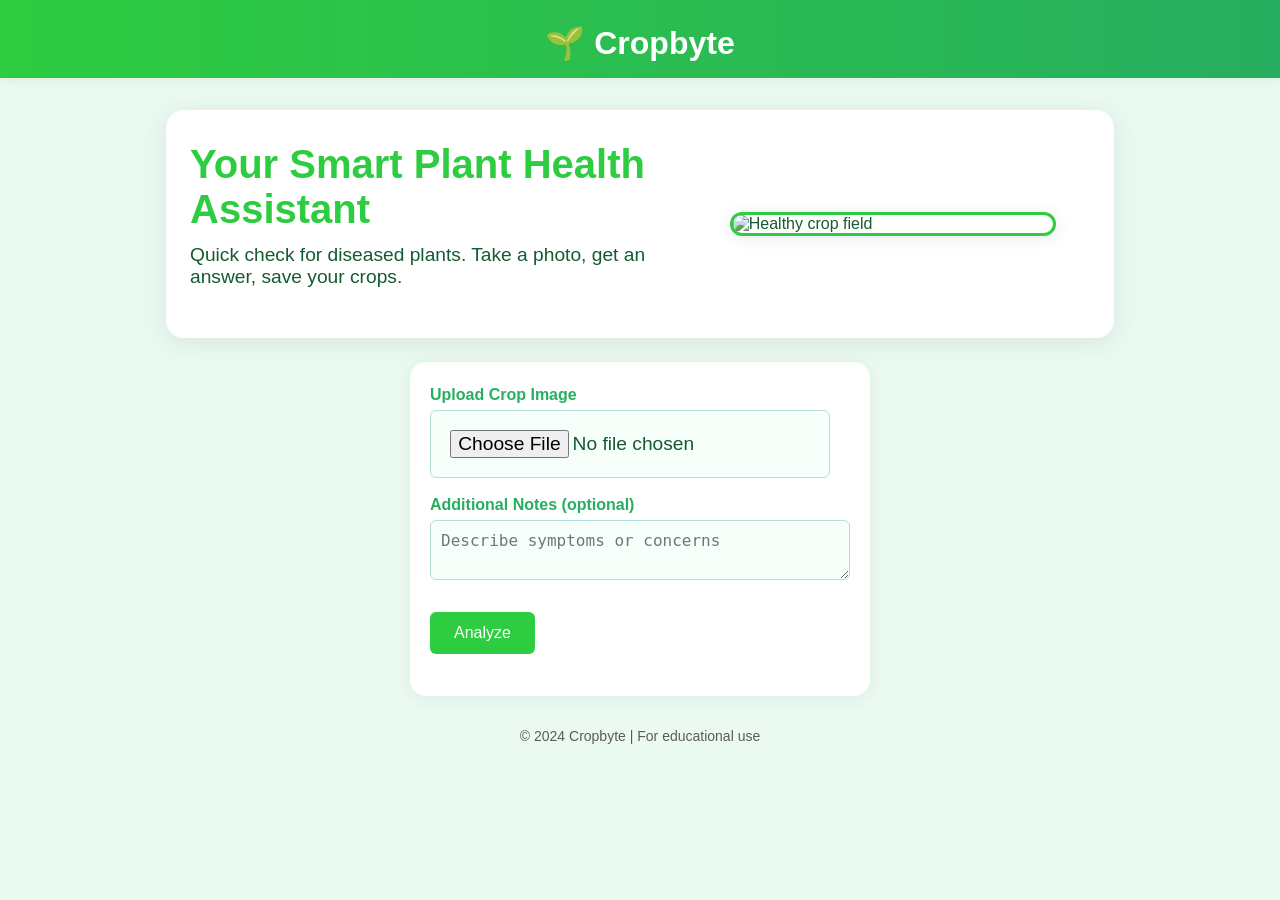
==== main.html @ a3f7360e "Add files via upload" ====
<!DOCTYPE html>
<html lang="en">
<head>
  <meta charset="UTF-8">
  <title>Cropbyte</title>
  <link rel="stylesheet" href="style.css">
</head>
<body class="main-page">
     <header>
        <h1 style="margin:0;">🌱 Cropbyte</h1>
    </header>
    <section class="hero">
        <div class="hero-text">
            <div class="hero-title" id="heroTitle"></div>
            <div class="hero-desc" id="heroDesc">Quick check for diseased plants. Take a photo, get an answer, save your crops.
            </div>
        </div>
        <div class="hero-img">
            <img src="https://images.unsplash.com/photo-1599328580087-15c9dab481f3?w=600&auto=format&fit=crop&q=60&ixlib=rb-4.1.0&ixid=M3wxMjA3fDB8MHxzZWFyY2h8N3x8cGFkZHklMjBmaWVsZHxlbnwwfHwwfHx8MA%3D%3D" alt="Healthy crop field">
        </div>
    </section>
    <main>
        <form id="cropForm" autocomplete="off">
            <!-- Removed language and location fields -->
            <label for="imageInput" id="uploadLabel">Upload Crop Image</label>
            <input type="file" accept="image/*" id="imageInput" capture="environment" style="font-size:1.2em; padding:1em; width:100%; max-width:400px;">
            <div id="imageContainer"></div>
            <label for="notes" id="notesLabel">Additional Notes (optional)</label>
            <textarea id="notes" rows="2" placeholder="Describe symptoms or concerns"></textarea>
            <button type="button" id="analyzeBtn">Analyze</button>
        </form>
        <div class="result-section" id="resultSection" style="display:none;">
            <h2 id="detectedDiseaseLabel">Detected Disease: <span id="disease">Leaf Blight</span></h2>
            <p id="adviceLabel">Advice: <span id="advice">Use neem oil spray and isolate infected plants.</span></p>
            <button id="hearAdviceBtn">🔊 Hear Advice</button>
            <button id="downloadReportBtn">⬇ Download Report</button>
        </div>
    </main>
    <footer>
        &copy; 2024 Cropbyte | For educational use
    </footer>

  <script src="translation.js"></script>
  <script src="script.js"></script>
</body>
</html>
---- style.css ----
:root {
            --primary-green: #2ecc40;
            --secondary-green: #27ae60;
            --light-green: #eafaf1;
            --dark-green: #145a32;
            --white: #fff;
            --gray: #f9f9f9;
        }
        body {
            font-family: 'Segoe UI', Arial, sans-serif;
            padding: 0;
            margin: 0;
            background: var(--light-green);
            color: var(--dark-green);
            min-height: 100vh;
            display: flex;
            flex-direction: column;
            align-items: center;
        }
        header {
            background: linear-gradient(90deg, var(--primary-green), var(--secondary-green));
            color: var(--white);
            width: 100%;
            padding: 24px 0 16px 0;
            box-shadow: 0 2px 8px rgba(44, 62, 80, 0.07);
            margin-bottom: 0;
            display: flex;
            flex-direction: column;
            align-items: center;
        }
        .hero {
            width: 100%;
            max-width: 900px;
            display: flex;
            align-items: center;
            justify-content: space-between;
            gap: 32px;
            background: var(--white);
            border-radius: 18px;
            box-shadow: 0 4px 24px rgba(44, 62, 80, 0.10);
            margin: 32px 0 24px 0;
            padding: 32px 24px;
        }
        .hero-text {
            flex: 1.2;
        }
        .hero-title {
            font-size: 2.5rem;
            font-weight: 700;
            margin-bottom: 12px;
            color: var(--primary-green);
        }
        .hero-desc {
            font-size: 1.2rem;
            color: var(--dark-green);
            margin-bottom: 18px;
        }
        .hero-img {
            flex: 1;
            display: flex;
            align-items: center;
            justify-content: center;
        }
        .hero-img img {
            max-width: 320px;
            width: 100%;
            border-radius: 14px;
            box-shadow: 0 2px 16px rgba(44, 62, 80, 0.10);
            border: 3px solid var(--primary-green);
            background: #fff;
        }
        main {
            background: var(--white);
            border-radius: 16px;
            box-shadow: 0 2px 16px rgba(44, 62, 80, 0.08);
            padding: 24px 20px 32px 20px;
            max-width: 420px;
            width: 95vw;
            margin-bottom: 32px;
        }
        label {
            font-weight: 600;
            margin-bottom: 6px;
            display: block;
            color: var(--secondary-green);
        }
        select, input[type="file"], input[type="text"], textarea {
            padding: 10px;
            font-size: 16px;
            margin-bottom: 18px;
            border-radius: 6px;
            border: 1px solid #b2dfdb;
            width: 100%;
            box-sizing: border-box;
            background: #f6fff9;
            color: var(--dark-green);
        }
        #image-preview {
            margin-top: 16px;
            max-width: 100%;
            height: auto;
            border: 2px solid #b2dfdb;
            border-radius: 8px;
            box-shadow: 0 2px 8px rgba(44, 62, 80, 0.06);
        }
        .options {
            display: flex;
            flex-wrap: wrap;
            gap: 12px;
            margin-bottom: 18px;
            justify-content: space-between;
        }
        button {
            padding: 12px 24px;
            font-size: 16px;
            background: var(--primary-green);
            color: var(--white);
            border: none;
            border-radius: 6px;
            cursor: pointer;
            margin: 10px 0;
            transition: background 0.2s;
        }
         button:hover, button:focus {
            background: var(--secondary-green);
        }
        .result-section {
            margin-top: 18px;
            background: var(--light-green);
            border-radius: 8px;
            padding: 16px;
            box-shadow: 0 1px 4px rgba(59, 71, 83, 0.04);
        }
        footer {
            color:#5b5b5b; 
            font-size:14px; 
            margin-bottom:12px;
        }
        .card {
  background: var(--light-green);
  border-radius: 16px;
  box-shadow: 0 2px 16px rgba(44, 62, 80, 0.08);
  padding: 24px 12px;
  max-width: 350px;
  margin: 40px auto;
}

.lang-buttons {
  display: flex;
  flex-direction: column;
  gap: 14px;
  align-items: stretch;
}

.lang-btn {
  font-size: 1.1rem;
  padding: 14px 0;
  min-width: 0;
  border-radius: 8px;
  border: none;
  background: #52c36b;
  color: #fff;
  cursor: pointer;
  transition: background 0.2s;
}

.lang-btn:hover {
  background: #8bec53;
}

@media (max-width: 500px) {
  .card {
    max-width: 98vw;
    padding: 14px 4vw;
  }
  .lang-btn {
    font-size: 1rem;
    padding: 12px 0;
  }
  #title {
    font-size: 1.3rem;
  }
  #description {
    font-size: 1rem;
  }
}
        @media (max-width: 900px) {
            .hero {
                flex-direction: column;
                padding: 24px 8vw;
                gap: 18px;
            }
            .hero-img img {
                max-width: 220px;
            }
        }
        @media (max-width: 600px) {
            main {
                padding: 14px 4vw 24px 4vw;
                max-width: 98vw;
            }
            h1, .hero-title {
                font-size: 1.5rem;
            }
        .hero {
            padding: 16px 2vw;
        }
    }
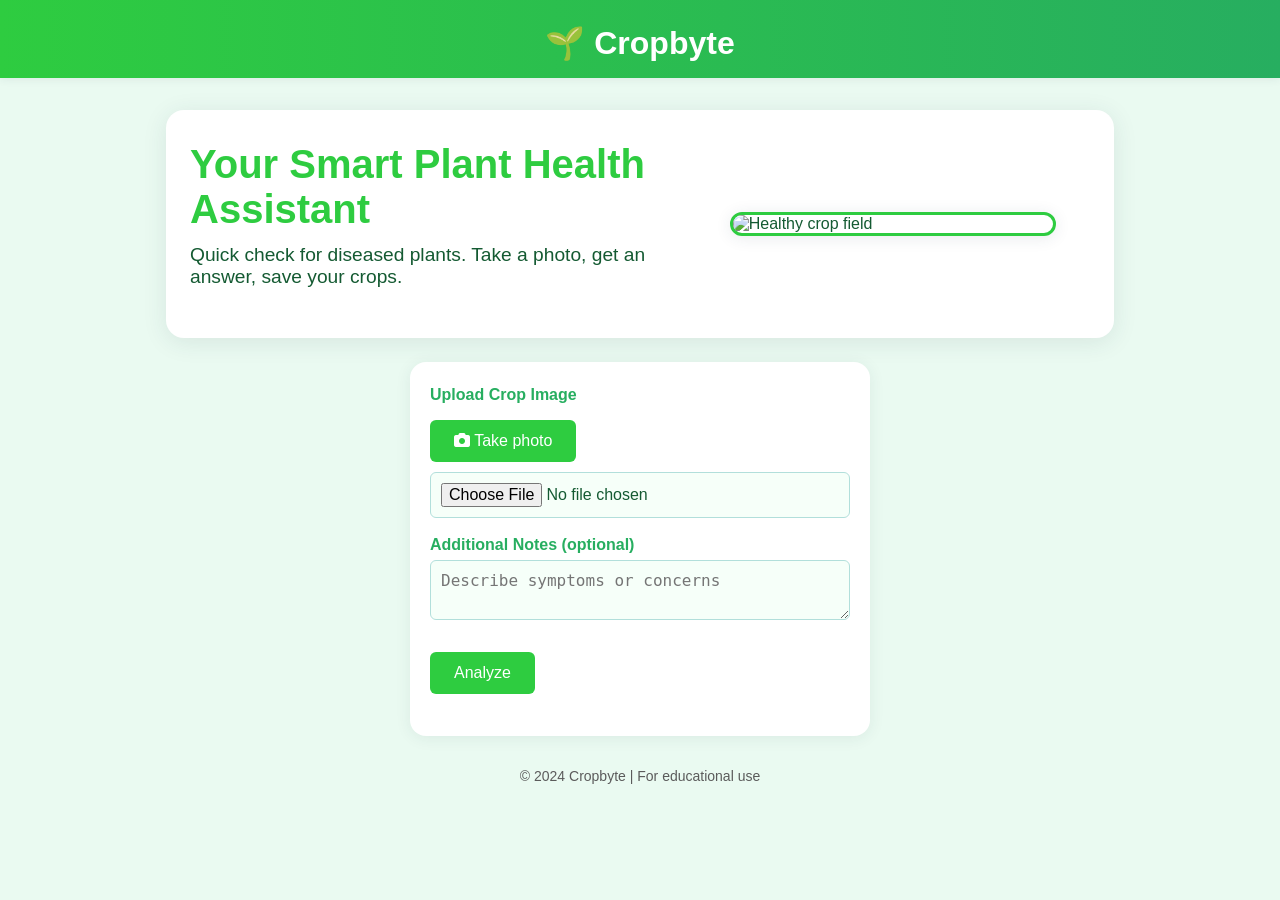
==== commit ca40b1ce: "Update main.html" ====
--- a/main.html
+++ b/main.html
@@ -4,6 +4,7 @@
   <meta charset="UTF-8">
   <title>Cropbyte</title>
   <link rel="stylesheet" href="style.css">
+  <link rel="stylesheet" href="https://cdnjs.cloudflare.com/ajax/libs/font-awesome/6.4.2/css/all.min.css">
 </head>
 <body class="main-page">
      <header>
@@ -18,23 +19,20 @@
         <div class="hero-img">
             <img src="https://images.unsplash.com/photo-1599328580087-15c9dab481f3?w=600&auto=format&fit=crop&q=60&ixlib=rb-4.1.0&ixid=M3wxMjA3fDB8MHxzZWFyY2h8N3x8cGFkZHklMjBmaWVsZHxlbnwwfHwwfHx8MA%3D%3D" alt="Healthy crop field">
         </div>
-    </section>
-    <main>
+          </section>
+          <main>
         <form id="cropForm" autocomplete="off">
             <!-- Removed language and location fields -->
             <label for="imageInput" id="uploadLabel">Upload Crop Image</label>
-            <input type="file" accept="image/*" id="imageInput" capture="environment" style="font-size:1.2em; padding:1em; width:100%; max-width:400px;">
+            <button type="button" id="takePhotoBtn" style="margin-bottom:10px;">
+          <i class="fa-solid fa-camera"></i> Take photo
+            </button>
+            <input type="file" accept="image/*" capture="environment" id="imageInput">
             <div id="imageContainer"></div>
             <label for="notes" id="notesLabel">Additional Notes (optional)</label>
             <textarea id="notes" rows="2" placeholder="Describe symptoms or concerns"></textarea>
             <button type="button" id="analyzeBtn">Analyze</button>
         </form>
-        <div class="result-section" id="resultSection" style="display:none;">
-            <h2 id="detectedDiseaseLabel">Detected Disease: <span id="disease">Leaf Blight</span></h2>
-            <p id="adviceLabel">Advice: <span id="advice">Use neem oil spray and isolate infected plants.</span></p>
-            <button id="hearAdviceBtn">🔊 Hear Advice</button>
-            <button id="downloadReportBtn">⬇ Download Report</button>
-        </div>
     </main>
     <footer>
         &copy; 2024 Cropbyte | For educational use
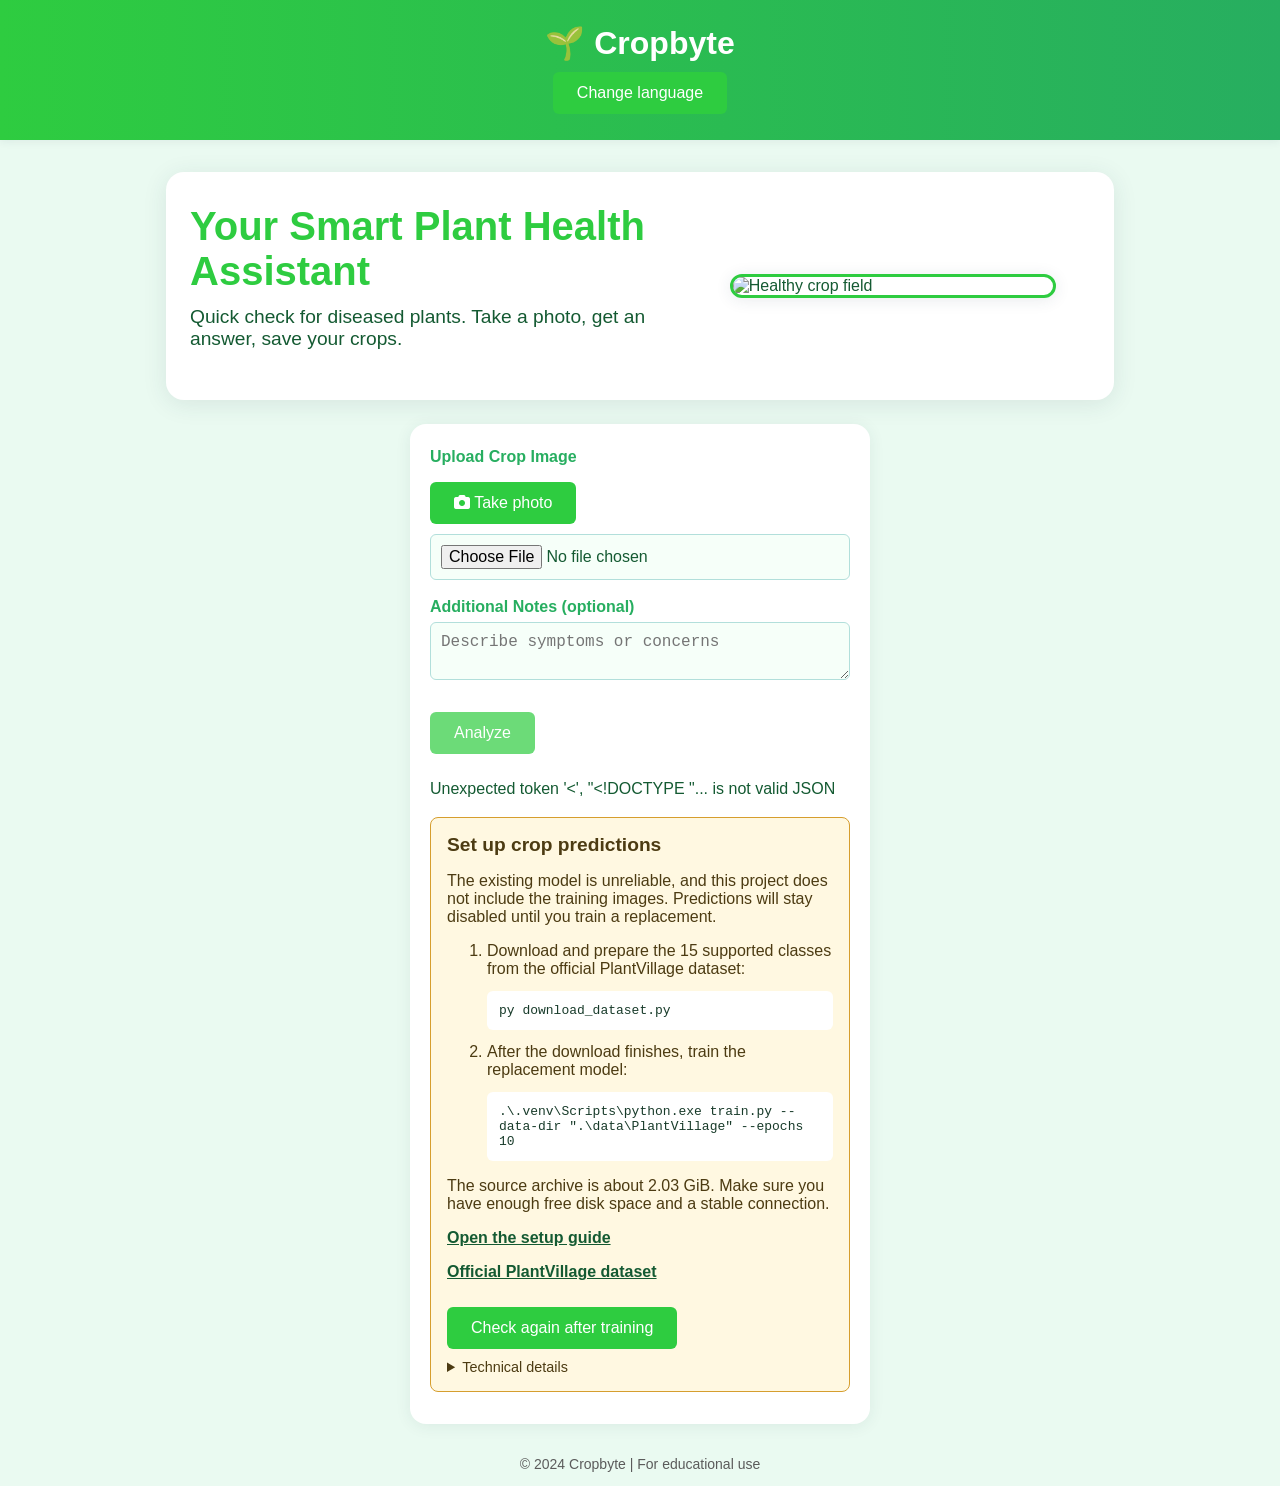
==== commit 40082e1d: "Retrain crop disease model, update website UI, add Flask app and requirements" ====
--- a/main.html
+++ b/main.html
@@ -9,6 +9,7 @@
 <body class="main-page">
      <header>
         <h1 style="margin:0;">🌱 Cropbyte</h1>
+        <button type="button" id="changeLanguageBtn">Change language</button>
     </header>
     <section class="hero">
         <div class="hero-text">
@@ -22,16 +23,55 @@
           </section>
           <main>
         <form id="cropForm" autocomplete="off">
-            <!-- Removed language and location fields -->
             <label for="imageInput" id="uploadLabel">Upload Crop Image</label>
-            <button type="button" id="takePhotoBtn" style="margin-bottom:10px;">
-          <i class="fa-solid fa-camera"></i> Take photo
+            <button type="button" id="takePhotoBtn">
+              <i class="fa-solid fa-camera" aria-hidden="true"></i> Take photo
             </button>
-            <input type="file" accept="image/*" capture="environment" id="imageInput">
-            <div id="imageContainer"></div>
+            <input type="file" accept="image/*" capture="environment" id="imageInput" required>
+            <div id="imagePreview" class="image-preview" hidden></div>
             <label for="notes" id="notesLabel">Additional Notes (optional)</label>
             <textarea id="notes" rows="2" placeholder="Describe symptoms or concerns"></textarea>
-            <button type="button" id="analyzeBtn">Analyze</button>
+            <button type="submit" id="analyzeBtn">Analyze</button>
+            <p id="statusMessage" class="status-message" role="status" aria-live="polite"></p>
+            <section id="modelSetup" class="model-setup" role="alert" hidden>
+              <h2 id="modelSetupTitle">Prediction is not ready</h2>
+              <p id="modelSetupMessage"></p>
+              <ol>
+                <li>
+                  <span id="modelSetupDataset"></span>
+                  <pre><code id="downloadCommand">py download_dataset.py</code></pre>
+                </li>
+                <li>
+                  <span id="modelSetupTrain"></span>
+                  <pre><code id="trainCommand">.\.venv\Scripts\python.exe train.py --data-dir ".\data\PlantVillage" --epochs 10</code></pre>
+                </li>
+              </ol>
+              <p id="modelSetupSpace"></p>
+              <p><a id="readmeLink" href="README.md">Open the setup guide</a></p>
+              <p><a id="datasetLink" href="https://huggingface.co/datasets/mohanty/PlantVillage" target="_blank" rel="noopener noreferrer">Official PlantVillage dataset</a></p>
+              <button type="button" id="retryModelBtn">Check again</button>
+              <details>
+                <summary id="technicalDetailsLabel">Technical details</summary>
+                <p id="modelDiagnostic"></p>
+              </details>
+            </section>
+            <section id="result" class="result-section" aria-live="polite" hidden>
+              <h2 id="resultHeading">Analysis result</h2>
+              <p><strong id="detectedDiseaseLabel">Detected condition:</strong> <span id="diseaseName"></span></p>
+              <p><strong id="confidenceLabel">Confidence:</strong> <span id="confidenceValue"></span></p>
+              <p id="confidenceNotice" class="confidence-notice" hidden></p>
+              <h3 id="adviceLabel">Advice:</h3>
+              <p id="adviceText"></p>
+              <div id="alternatives" hidden>
+                <h3 id="alternativesLabel">Other possibilities</h3>
+                <ul id="alternativesList"></ul>
+              </div>
+              <div class="result-actions">
+                <button type="button" id="hearAdviceBtn">Hear advice</button>
+                <button type="button" id="downloadReportBtn">Download report</button>
+              </div>
+              <p id="disclaimer" class="disclaimer">This AI result is an estimate, not a confirmed diagnosis. Consult a local agricultural expert before treatment.</p>
+            </section>
         </form>
     </main>
     <footer>
--- a/style.css
+++ b/style.css
@@ -130,6 +130,73 @@
             border-radius: 8px;
             padding: 16px;
             box-shadow: 0 1px 4px rgba(59, 71, 83, 0.04);
+        }
+        .image-preview {
+            margin: 0 0 18px;
+        }
+        .image-preview img {
+            display: block;
+            max-width: 100%;
+            max-height: 360px;
+            margin: 0 auto;
+            border: 2px solid #b2dfdb;
+            border-radius: 8px;
+            object-fit: contain;
+        }
+        .status-message {
+            min-height: 1.3em;
+            color: var(--dark-green);
+            overflow-wrap: anywhere;
+        }
+        .model-setup {
+            margin-top: 16px;
+            padding: 16px;
+            border: 1px solid #d69e2e;
+            border-radius: 8px;
+            background: #fff8e1;
+            color: #4c3b12;
+            overflow-wrap: anywhere;
+        }
+        .model-setup h2 {
+            margin-top: 0;
+            font-size: 1.2rem;
+        }
+        .model-setup pre {
+            overflow-x: auto;
+            padding: 12px;
+            border-radius: 6px;
+            background: #fff;
+            color: #183b2a;
+            white-space: pre-wrap;
+            overflow-wrap: anywhere;
+        }
+        .model-setup a {
+            color: #145a32;
+            font-weight: 600;
+        }
+        .model-setup details {
+            font-size: 0.9rem;
+        }
+        .confidence-notice {
+            padding: 10px;
+            background: #fff3cd;
+            border-radius: 6px;
+        }
+        .result-actions {
+            display: flex;
+            flex-wrap: wrap;
+            gap: 8px;
+        }
+        .result-actions button {
+            flex: 1 1 160px;
+        }
+        .disclaimer {
+            font-size: 0.9rem;
+            color: #4e6256;
+        }
+        button:disabled {
+            cursor: wait;
+            opacity: 0.7;
         }
         footer {
             color:#5b5b5b; 
